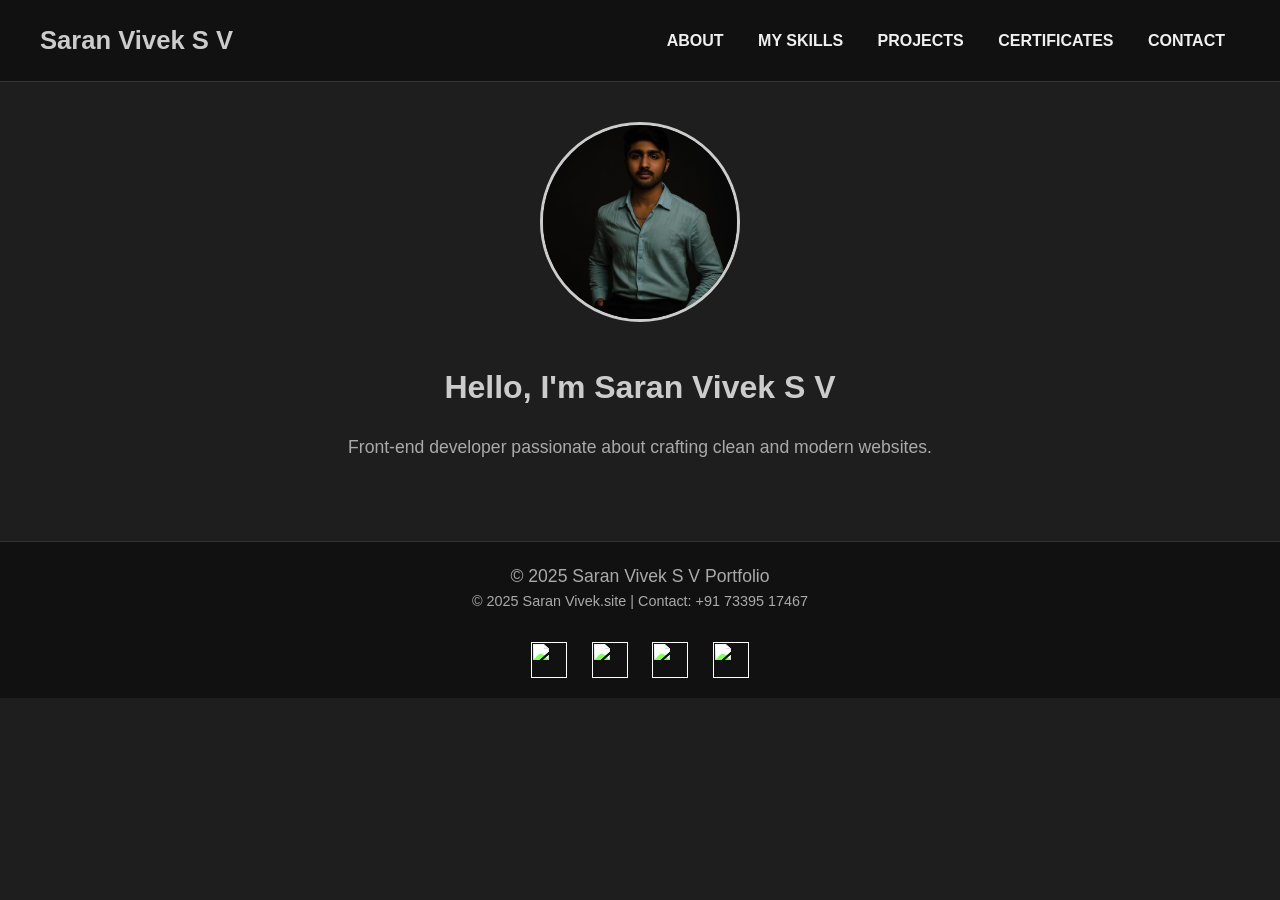
==== about.html @ 0d70df62 "Add files via upload" ====
<!DOCTYPE html>
<html lang="en">
<head>
  <meta charset="UTF-8" />
  <meta name="viewport" content="width=device-width, initial-scale=1" />
  <title>Saran Vivek.site - About</title>
  <style>
    :root {
      --bg: #1e1e1e;
      --text: #f0f0f0;
      --muted: #aaa;
      --accent: #ccc;
      --header-bg: #111;
      --card-bg: #2a2a2a;
    }

    * {
      margin: 0;
      padding: 0;
      box-sizing: border-box;
      scroll-behavior: smooth;
    }

    body {
      font-family: 'Segoe UI', sans-serif;
      background-color: var(--bg);
      color: var(--text);
      line-height: 1.6;
    }

    header {
      background: var(--header-bg);
      padding: 20px 40px;
      display: flex;
      justify-content: space-between;
      align-items: center;
      position: sticky;
      top: 0;
      z-index: 1000;
      border-bottom: 1px solid #333;
    }

    .logo {
      font-size: 1.6rem;
      color: var(--accent);
      font-weight: bold;
    }

    nav a {
      margin: 0 15px;
      text-decoration: none;
      color: var(--text);
      font-weight: bold;
    }

    nav a:hover {
      color: var(--accent);
    }

    #profile-photo {
      width: 200px;
      height: 200px;
      border-radius: 50%;
      border: 3px solid var(--accent);
      object-fit: cover;
      margin: 40px auto 20px;
      display: block;
    }

    main {
      max-width: 800px;
      margin: 0 auto;
      padding: 20px;
      text-align: center;
    }

    h2 {
      font-size: 2rem;
      color: var(--accent);
      margin-bottom: 20px;
    }

    p {
      font-size: 1.1rem;
      color: var(--muted);
    }

    footer {
      text-align: center;
      padding: 20px;
      background: var(--header-bg);
      color: var(--muted);
      font-size: 0.9rem;
      margin-top: 60px;
      border-top: 1px solid #333;
    }
    .footer-icons img {
      width: 36px;
      height: 36px;
      margin: 0 10px;
      vertical-align: middle;
      object-fit: contain;
      filter: brightness(1.5);
    }

    @media (max-width: 768px) {
      nav {
        display: flex;
        flex-direction: column;
        align-items: flex-end;
        gap: 10px;
      }
    }
  </style>
</head>
<body>

  <header>
    <div class="logo">Saran Vivek S V</div>
    <nav>
      
      <a href="./about.html">ABOUT</a>
      <a href="./skills.html">MY SKILLS</a>
      <a href="./projects.html">PROJECTS</a>
      <a href="./certificates.html">CERTIFICATES</a>
      <a href="./contact.html">CONTACT</a>
    </nav>
  </header>

  <img src="saran.jpeg" alt="Saran's Photo" id="profile-photo" />

  <main>
    <h2>Hello, I'm Saran Vivek S V</h2>
    <p>Front-end developer passionate about crafting clean and modern websites.</p>
  </main>

  <footer>
    <p>© 2025 Saran Vivek S V Portfolio</p>
    &copy; 2025 Saran Vivek.site | Contact: +91 73395 17467
    <br>
    <div class="footer-icons">
    <p>
      <br>
      <a href="https://www.linkedin.com/in/ashwin-s-650b48329" target="_blank"><img src="./icons8-linkedin.gif" alt=""></a>
      <a href="https://github.com/ASHWIN07026" target="_blank"><img src="./icons8-github.gif" alt=""></a>
      <a href="mailto:aa4674904@gmail.com"><img src="icons8-email.gif" alt=""></a>
      <a href="#"><img src="icons8-twitter-bird.gif" alt=""></a>
      
    </p>
    </div>
  </footer>

</body>
</html>
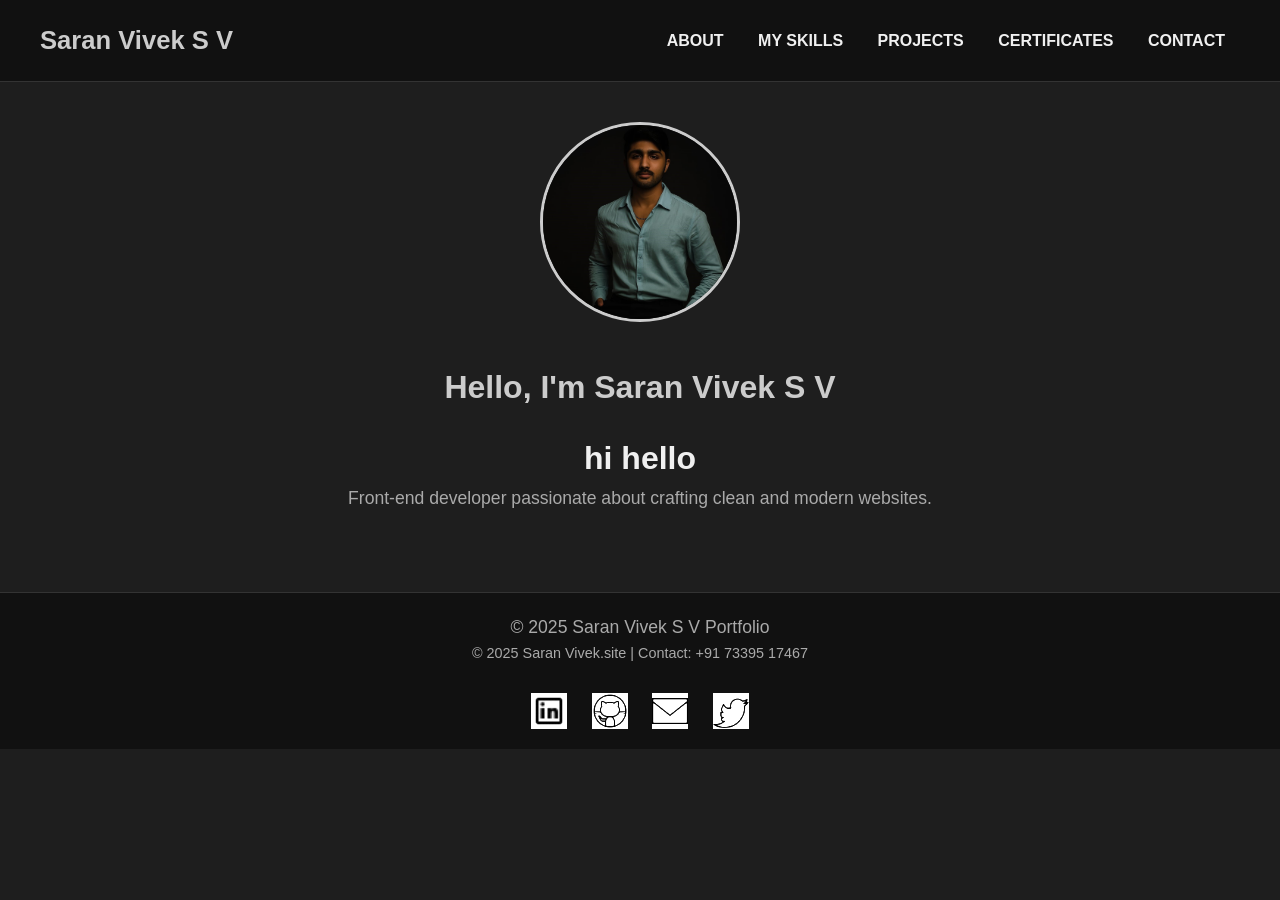
==== commit 7982c157: "about.html" ====
--- a/about.html
+++ b/about.html
@@ -131,6 +131,7 @@
 
   <main>
     <h2>Hello, I'm Saran Vivek S V</h2>
+    <h1>hi hello</h1>
     <p>Front-end developer passionate about crafting clean and modern websites.</p>
   </main>
 
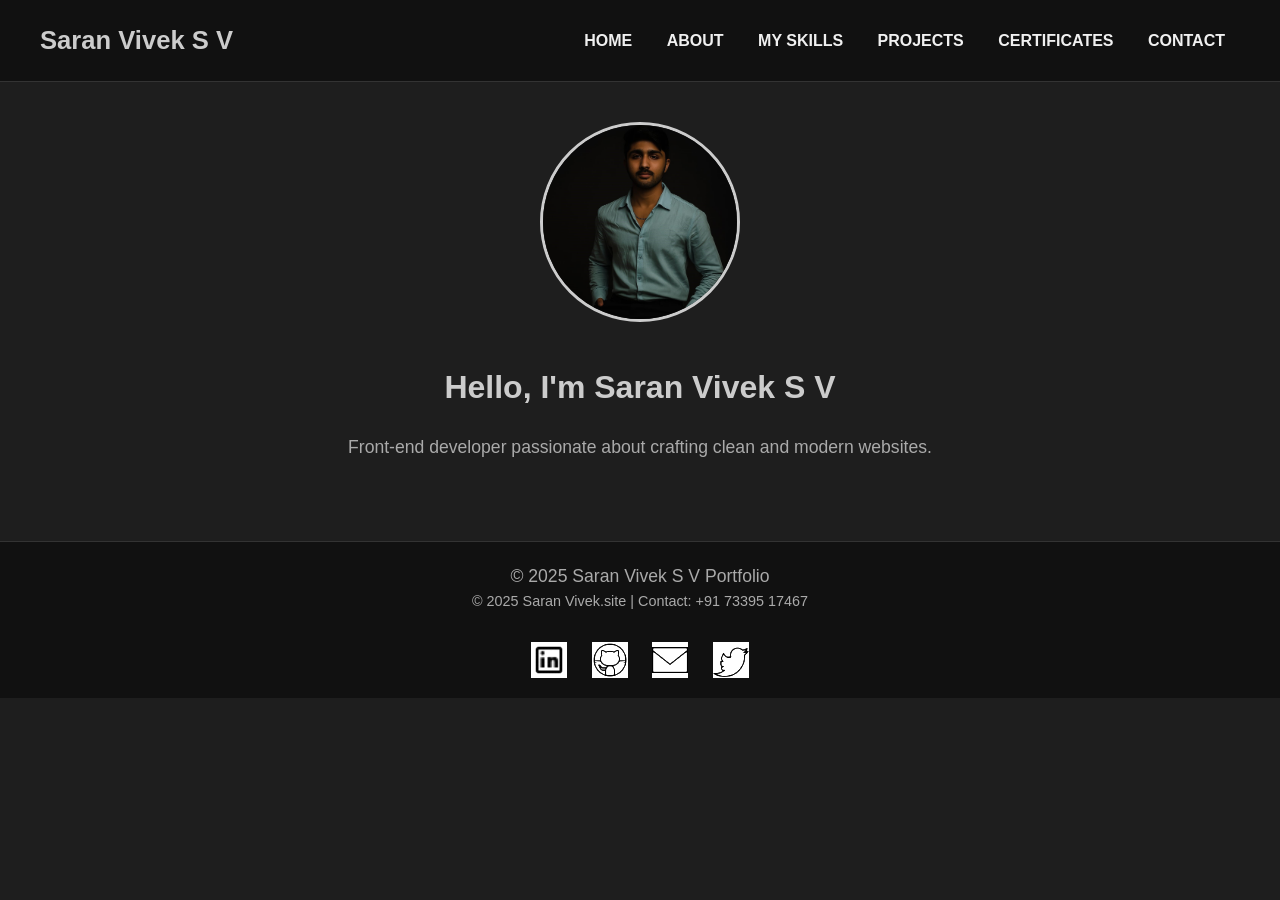
==== commit f4a53420: "about.html" ====
--- a/about.html
+++ b/about.html
@@ -118,7 +118,7 @@
   <header>
     <div class="logo">Saran Vivek S V</div>
     <nav>
-      
+      <a href="./index.html">HOME</a>
       <a href="./about.html">ABOUT</a>
       <a href="./skills.html">MY SKILLS</a>
       <a href="./projects.html">PROJECTS</a>
@@ -131,7 +131,6 @@
 
   <main>
     <h2>Hello, I'm Saran Vivek S V</h2>
-    <h1>hi hello</h1>
     <p>Front-end developer passionate about crafting clean and modern websites.</p>
   </main>
 
@@ -142,10 +141,11 @@
     <div class="footer-icons">
     <p>
       <br>
-      <a href="https://www.linkedin.com/in/ashwin-s-650b48329" target="_blank"><img src="./icons8-linkedin.gif" alt=""></a>
-      <a href="https://github.com/ASHWIN07026" target="_blank"><img src="./icons8-github.gif" alt=""></a>
-      <a href="mailto:aa4674904@gmail.com"><img src="icons8-email.gif" alt=""></a>
-      <a href="#"><img src="icons8-twitter-bird.gif" alt=""></a>
+      <a href="https://www.linkedin.com/in/saran-vivek-s-v-420a1a366?utm_source=share&utm_campaign=share_via&utm_content=profile&utm_medium=android_app" target="_blank"><img src="./icons8-linkedin.gif" alt="LinkedIn"></a>
+      <a href="https://github.com/SARANexe-49" target="_blank"><img src="./icons8-github.gif" alt="GitHub"></a>
+      <a href="mailto:svsaranvivek@gmail.com"><img src="./icons8-email.gif" alt="Email"></a>
+      <a href="https://x.com/svsaranvivek49?s=08"><img src="icons8-twitter-bird.gif" alt="Twitter"></a>
+      
       
     </p>
     </div>
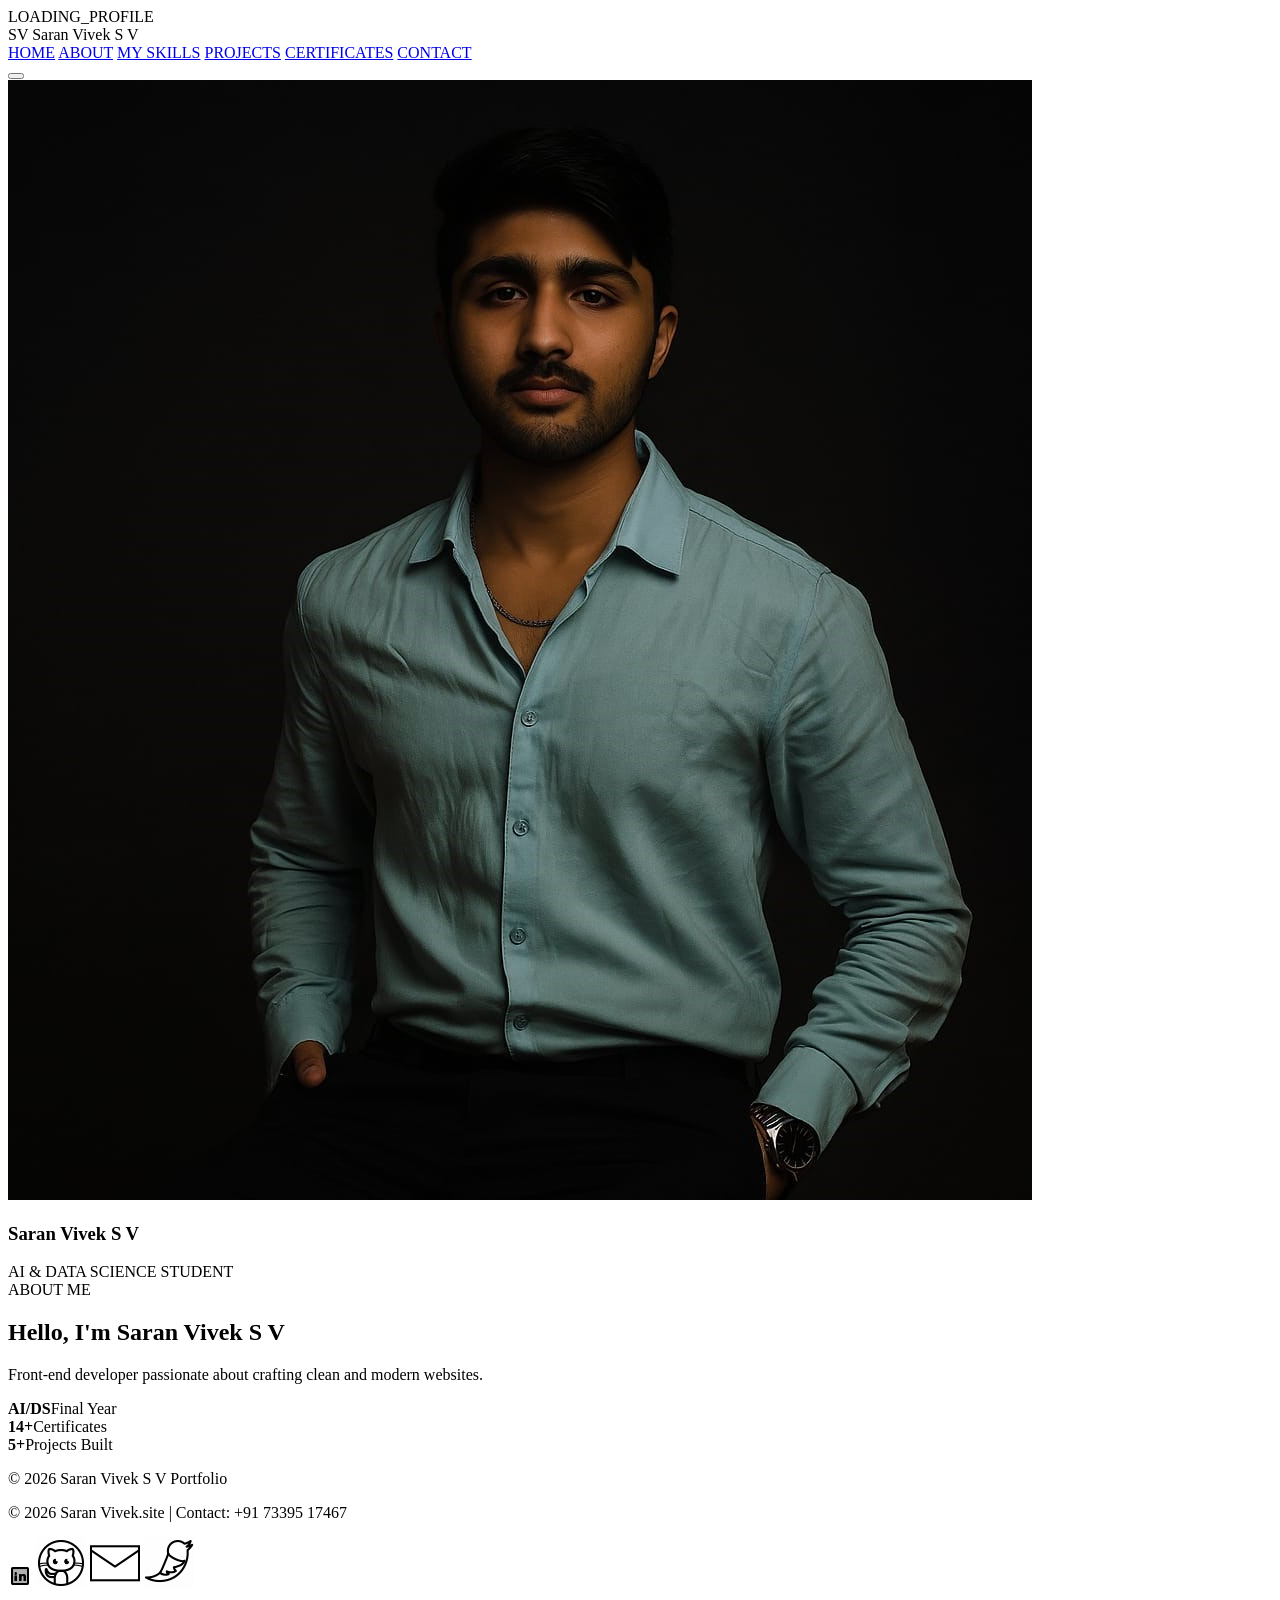
==== commit 0cc69187: "Update about.html" ====
--- a/about.html
+++ b/about.html
@@ -4,120 +4,30 @@
   <meta charset="UTF-8" />
   <meta name="viewport" content="width=device-width, initial-scale=1" />
   <title>Saran Vivek.site - About</title>
-  <style>
-    :root {
-      --bg: #1e1e1e;
-      --text: #f0f0f0;
-      --muted: #aaa;
-      --accent: #ccc;
-      --header-bg: #111;
-      --card-bg: #2a2a2a;
-    }
-
-    * {
-      margin: 0;
-      padding: 0;
-      box-sizing: border-box;
-      scroll-behavior: smooth;
-    }
-
-    body {
-      font-family: 'Segoe UI', sans-serif;
-      background-color: var(--bg);
-      color: var(--text);
-      line-height: 1.6;
-    }
-
-    header {
-      background: var(--header-bg);
-      padding: 20px 40px;
-      display: flex;
-      justify-content: space-between;
-      align-items: center;
-      position: sticky;
-      top: 0;
-      z-index: 1000;
-      border-bottom: 1px solid #333;
-    }
-
-    .logo {
-      font-size: 1.6rem;
-      color: var(--accent);
-      font-weight: bold;
-    }
-
-    nav a {
-      margin: 0 15px;
-      text-decoration: none;
-      color: var(--text);
-      font-weight: bold;
-    }
-
-    nav a:hover {
-      color: var(--accent);
-    }
-
-    #profile-photo {
-      width: 200px;
-      height: 200px;
-      border-radius: 50%;
-      border: 3px solid var(--accent);
-      object-fit: cover;
-      margin: 40px auto 20px;
-      display: block;
-    }
-
-    main {
-      max-width: 800px;
-      margin: 0 auto;
-      padding: 20px;
-      text-align: center;
-    }
-
-    h2 {
-      font-size: 2rem;
-      color: var(--accent);
-      margin-bottom: 20px;
-    }
-
-    p {
-      font-size: 1.1rem;
-      color: var(--muted);
-    }
-
-    footer {
-      text-align: center;
-      padding: 20px;
-      background: var(--header-bg);
-      color: var(--muted);
-      font-size: 0.9rem;
-      margin-top: 60px;
-      border-top: 1px solid #333;
-    }
-    .footer-icons img {
-      width: 36px;
-      height: 36px;
-      margin: 0 10px;
-      vertical-align: middle;
-      object-fit: contain;
-      filter: brightness(1.5);
-    }
-
-    @media (max-width: 768px) {
-      nav {
-        display: flex;
-        flex-direction: column;
-        align-items: flex-end;
-        gap: 10px;
-      }
-    }
-  </style>
+  <link rel="icon" type="image/png" href="saran.jpeg" />
+  <link rel="preconnect" href="https://fonts.googleapis.com" />
+  <link rel="preconnect" href="https://fonts.gstatic.com" crossorigin />
+  <link href="https://fonts.googleapis.com/css2?family=Space+Grotesk:wght@500;600;700&family=Inter:wght@400;500;600;700&family=JetBrains+Mono:wght@400;500&display=swap" rel="stylesheet" />
+  <link rel="stylesheet" href="style.css" />
 </head>
 <body>
 
+  <div id="preloader">
+    <div class="loader-mark">
+      <span>LOADING_PROFILE</span>
+      <div class="loader-bar"></div>
+    </div>
+  </div>
+
+  <div class="bg-layer"></div>
+  <div class="grain"></div>
+
   <header>
-    <div class="logo">Saran Vivek S V</div>
-    <nav>
+    <div class="logo">
+      <span class="logo-mark">SV</span>
+      Saran Vivek S V
+    </div>
+    <nav class="primary-nav">
       <a href="./index.html">HOME</a>
       <a href="./about.html">ABOUT</a>
       <a href="./skills.html">MY SKILLS</a>
@@ -125,31 +35,42 @@
       <a href="./certificates.html">CERTIFICATES</a>
       <a href="./contact.html">CONTACT</a>
     </nav>
+    <button class="nav-toggle" aria-label="Toggle navigation"><span></span><span></span><span></span></button>
   </header>
 
-  <img src="saran.jpeg" alt="Saran's Photo" id="profile-photo" />
+  <main>
+    <div class="shell about-wrap">
+      <div class="about-photo-card panel reveal">
+        <img src="saran.jpeg" alt="Saran's Photo" id="profile-photo" />
+        <h3>Saran Vivek S V</h3>
+        <span>AI &amp; DATA SCIENCE STUDENT</span>
+      </div>
 
-  <main>
-    <h2>Hello, I'm Saran Vivek S V</h2>
-    <p>Front-end developer passionate about crafting clean and modern websites.</p>
+      <div class="about-body">
+        <span class="eyebrow reveal">ABOUT ME</span>
+        <h2 class="reveal">Hello, I'm Saran Vivek S V</h2>
+        <p class="reveal">Front-end developer passionate about crafting clean and modern websites.</p>
+
+        <div class="stat-row reveal-stagger">
+          <div class="panel reveal"><strong>AI/DS</strong><span>Final Year</span></div>
+          <div class="panel reveal"><strong>14+</strong><span>Certificates</span></div>
+          <div class="panel reveal"><strong>5+</strong><span>Projects Built</span></div>
+        </div>
+      </div>
+    </div>
   </main>
 
   <footer>
-    <p>© 2025 Saran Vivek S V Portfolio</p>
-    &copy; 2025 Saran Vivek.site | Contact: +91 73395 17467
-    <br>
+    <p>© 2026 Saran Vivek S V Portfolio</p>
+    <p>© 2026 Saran Vivek.site | Contact: +91 73395 17467</p>
     <div class="footer-icons">
-    <p>
-      <br>
       <a href="https://www.linkedin.com/in/saran-vivek-s-v-420a1a366?utm_source=share&utm_campaign=share_via&utm_content=profile&utm_medium=android_app" target="_blank"><img src="./icons8-linkedin.gif" alt="LinkedIn"></a>
       <a href="https://github.com/SARANexe-49" target="_blank"><img src="./icons8-github.gif" alt="GitHub"></a>
       <a href="mailto:svsaranvivek@gmail.com"><img src="./icons8-email.gif" alt="Email"></a>
       <a href="https://x.com/svsaranvivek49?s=08"><img src="icons8-twitter-bird.gif" alt="Twitter"></a>
-      
-      
-    </p>
     </div>
   </footer>
 
+  <script src="script.js"></script>
 </body>
 </html>
